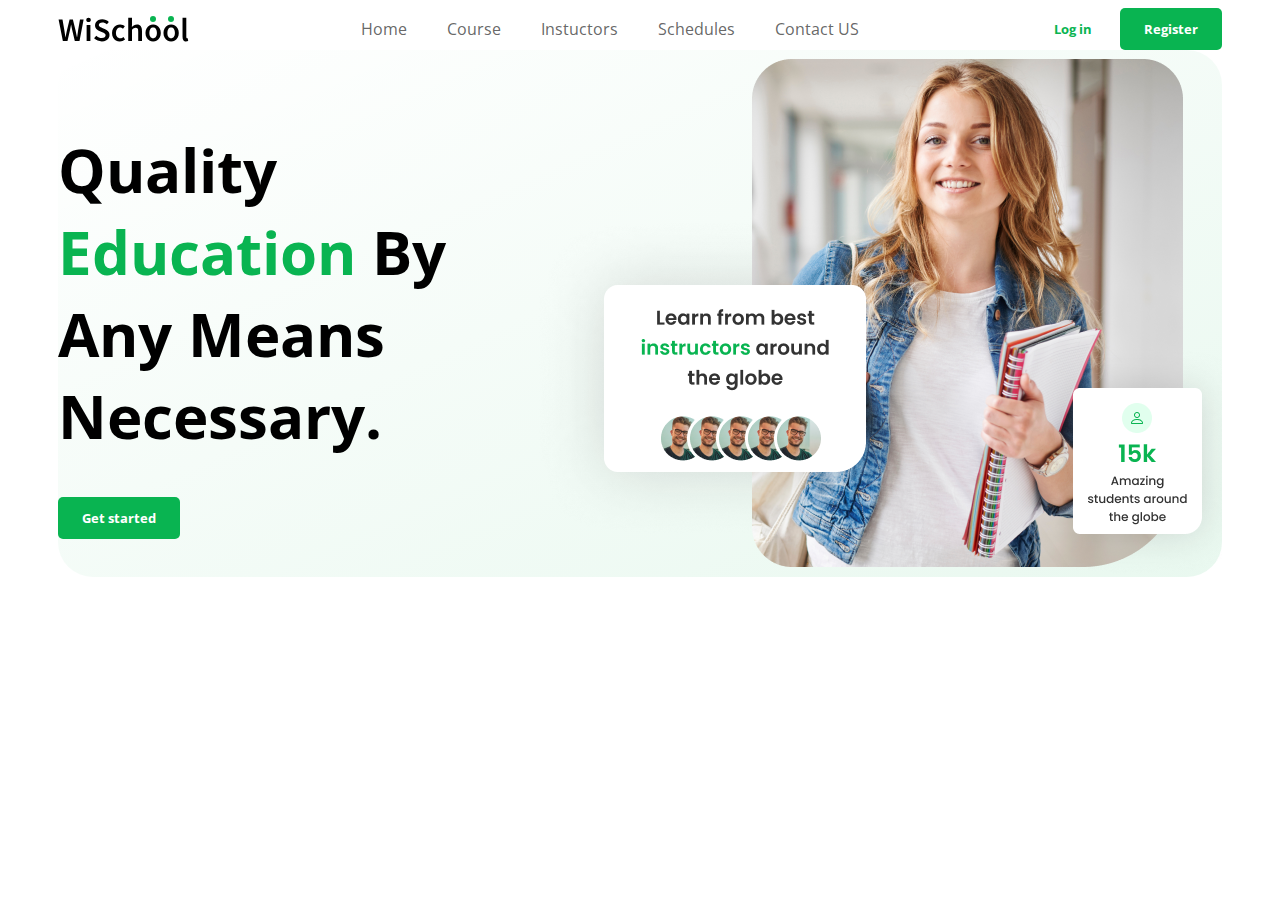
==== index.html @ dbf6d366 "set up header, set up background" ====
<html>
  <head>
    <title>WiSchool</title>
    <link
      rel="stylesheet"
      href="https://cdnjs.cloudflare.com/ajax/libs/font-awesome/6.5.1/css/all.min.css"
      integrity="sha512-DTOQO9RWCH3ppGqcWaEA1BIZOC6xxalwEsw9c2QQeAIftl+Vegovlnee1c9QX4TctnWMn13TZye+giMm8e2LwA=="
      crossorigin="anonymous"
      referrerpolicy="no-referrer"
    />
    <link rel="stylesheet" href="./css/index.css" />
  </head>
  <body>
    <header class="header">
      <!-- BEM:
            B: Block (Parent)
            E: Element (Child)
            M: Modified
        -->
      <div class="header__logo">
        <img src="./Images/Group 177.svg" alt="" />
      </div>
      <div class="header__nav">
        <a href="">Home</a>
        <a href="">Course</a>
        <a href="">Instuctors</a>
        <a href="">Schedules</a>
        <a href="">Contact US</a>
      </div>
      <div class="header__button">
        <i class="fa fa-search"></i>
        <button class="btn btn--login">Log in</button>
        <button class="btn btn--register">Register</button>
      </div>
    </header>
    <div class="background">
      <div class="background__left">
        <h1>
          Quality <span class="--main-color">Education</span> By Any Means
          Necessary.
        </h1>
        <button class="btn btn--register">Get started</button>
      </div>
      <div class="background__right">
        <img src="./Images/Frame 6514.png " alt="" />
      </div>
    </div>
  </body>
</html>
---- css/index.css ----
@import url('https://fonts.googleapis.com/css2?family=Open+Sans:ital,wght@0,300;0,400;0,500;0,600;0,700;0,800;1,300;1,400;1,500;1,600;1,700;1,800&display=swap');
/* flex box
    giúp căn tất cả phần tử con lên 1 hàng
    Áp dụng che thẻ cha
*/

:root{
    --main-color: #09b451;

}
*{
    font-family: 'Open Sans', sans-serif;
}
.header{
    display: flex;
    align-items: center;
    justify-content: space-between;
}
.header__nav a{
    text-decoration: none;
    padding: 18px;
    color: rgba(64, 64, 64, 0.8);
}
.header__nav a:hover{
    color: #242243;
}
.btn{
    padding: 12px 24px;
    border: none;
    font-weight: 700;
    border-radius: 5px;
    cursor: pointer;
}
.btn--login{
    background-color: transparent;
    color: var(--main-color);
}
.btn--register{
    background-color: var(--main-color);
    color: #fff;
}
.background{
    display: flex;
    align-items: center;
    justify-content: center;
    background-image: linear-gradient(to bottom right, transparent, rgb(9, 180, 81, 0.09));
    border-radius: 35px;
}

body{
    padding: 0 50px;
}
.background__left h1 {
    font-size: 60px;
}
.background__left {
    width: 600px;
}
.--main-color{
    color: var(--main-color);
}
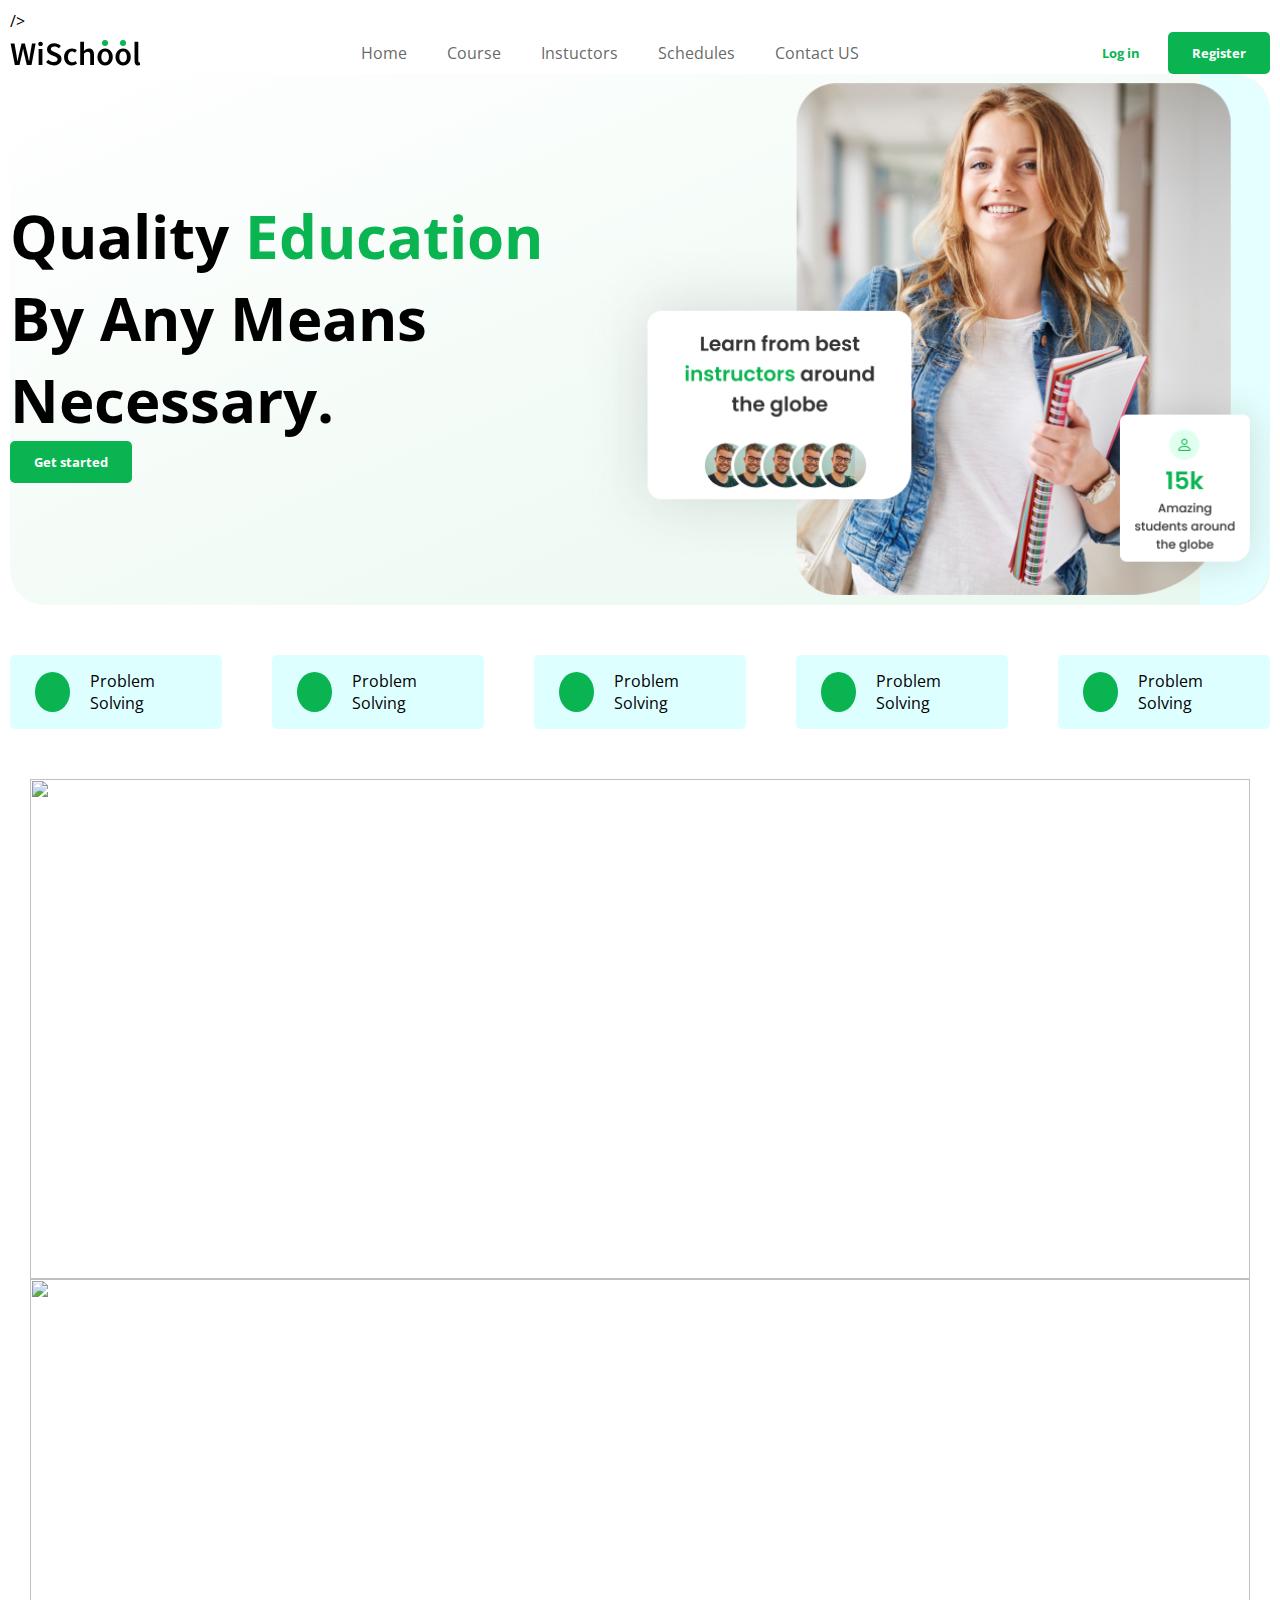
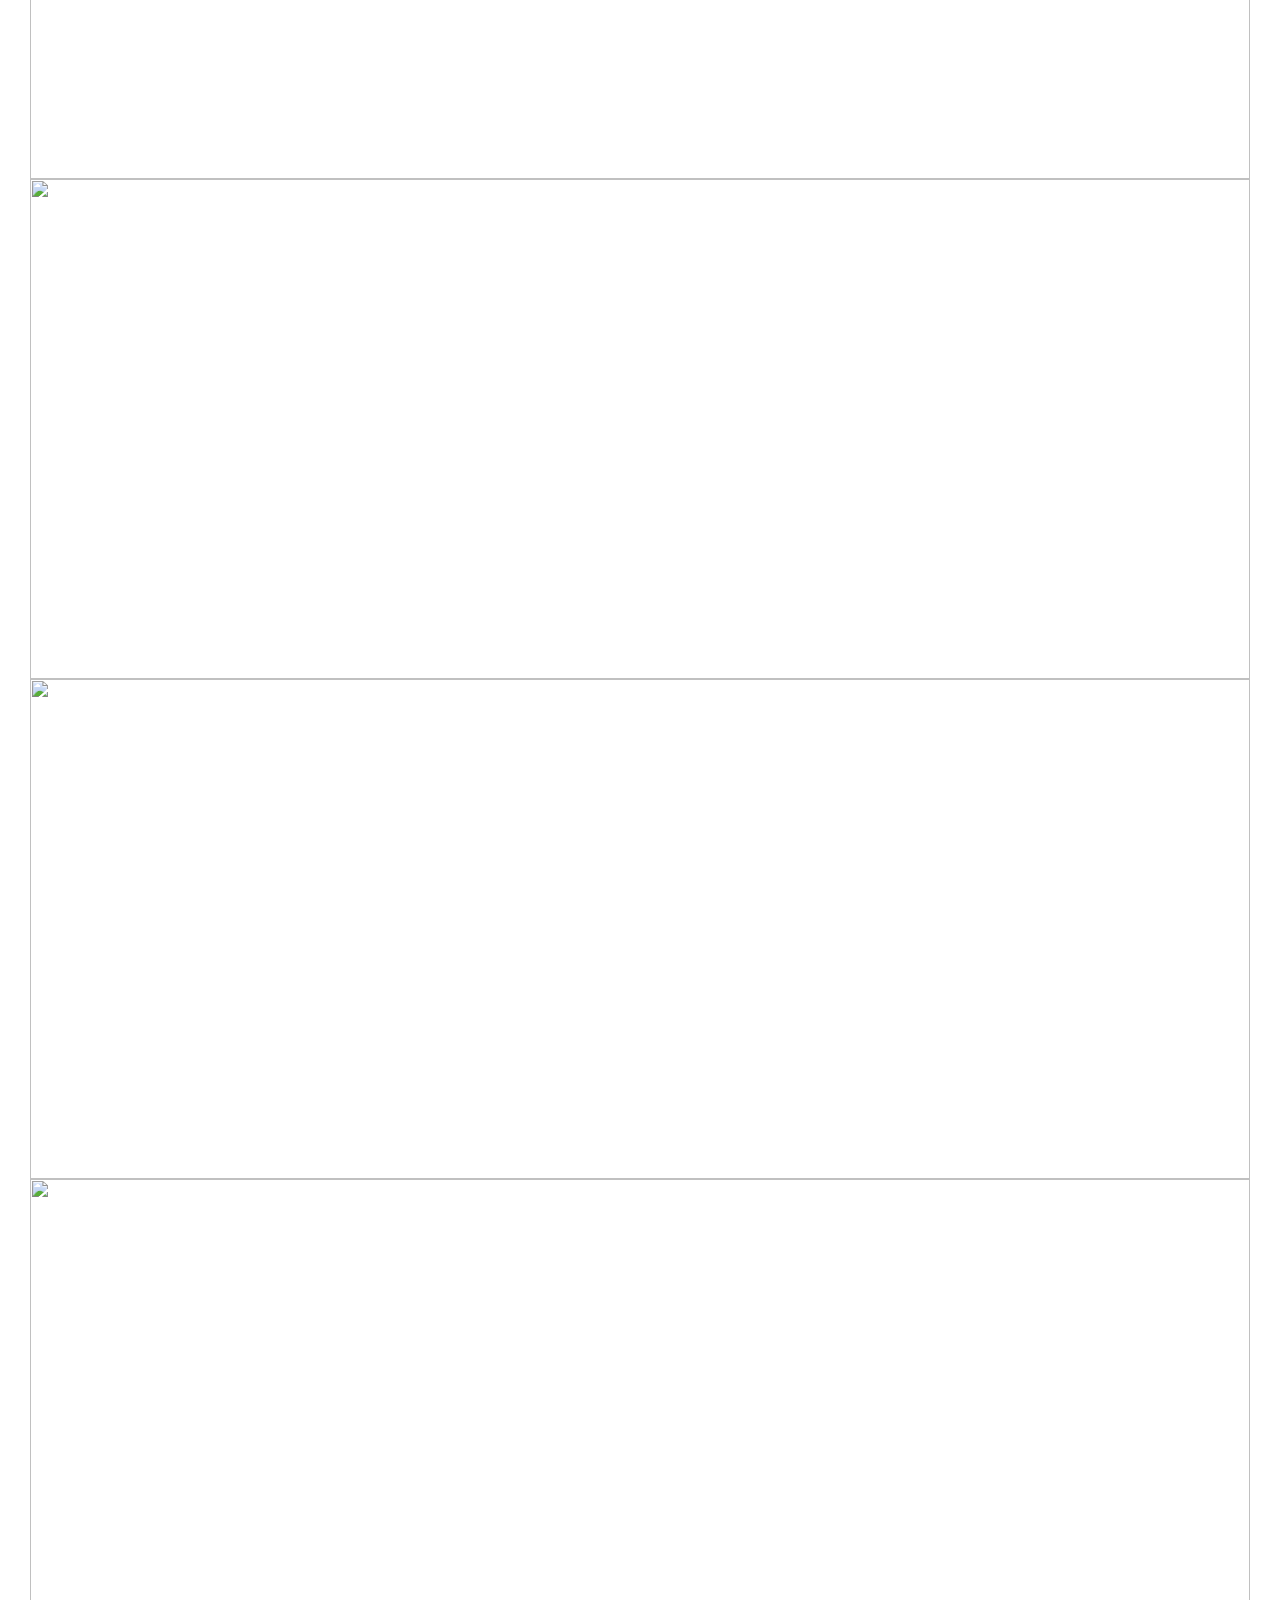
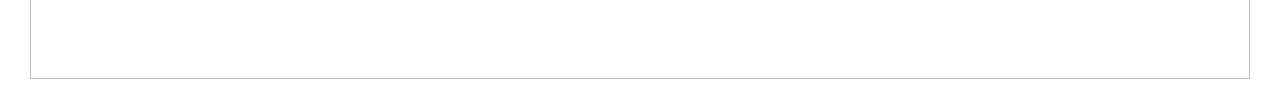
==== commit a37419d0: "upload source code]" ====
--- a/index.html
+++ b/index.html
@@ -1,5 +1,7 @@
 <html>
   <head>
+    <meta name="viewport" content="width=device-width, initial-scale=1.0" />
+
     <title>WiSchool</title>
     <link
       rel="stylesheet"
@@ -7,6 +9,19 @@
       integrity="sha512-DTOQO9RWCH3ppGqcWaEA1BIZOC6xxalwEsw9c2QQeAIftl+Vegovlnee1c9QX4TctnWMn13TZye+giMm8e2LwA=="
       crossorigin="anonymous"
       referrerpolicy="no-referrer"
+    />
+    <link
+      rel="stylesheet"
+      type="text/css"
+      href="//cdn.jsdelivr.net/npm/slick-carousel@1.8.1/slick/slick.css"
+      <!--
+      gán
+      ở
+      trên
+      link
+      c
+      --
+    />
     />
     <link rel="stylesheet" href="./css/index.css" />
   </head>
@@ -33,6 +48,22 @@
         <button class="btn btn--register">Register</button>
       </div>
     </header>
+    <header class="header-mobile">
+      <div class="header-mobile_logo">
+        <i class="fa fa-bars" onclick="showNav()"></i>
+        <img src="./Images/Group 177.svg" alt="" />
+      </div>
+      <i class="fa fa-user-circle"></i>
+
+      <div class="header-mobile__nav" id="header-nav">
+        <i class="fa fa-times" onclick="hiddenNav()"></i>
+        <a href="">Home</a>
+        <a href="">Course</a>
+        <a href="">Instuctors</a>
+        <a href="">Schedules</a>
+        <a href="">Contact US</a>
+      </div>
+    </header>
     <div class="background">
       <div class="background__left">
         <h1>
@@ -44,6 +75,82 @@
       <div class="background__right">
         <img src="./Images/Frame 6514.png " alt="" />
       </div>
+      <div class="shape"></div>
     </div>
+
+    <div class="service">
+      <div class="service_item">
+        <i class="fab fa-accessible-icon"></i>
+        <span>Problem Solving</span>
+      </div>
+      <div class="service_item">
+        <i class="fab fa-accessible-icon"></i>
+        <span>Problem Solving</span>
+      </div>
+      <div class="service_item">
+        <i class="fab fa-accessible-icon"></i>
+        <span>Problem Solving</span>
+      </div>
+      <div class="service_item">
+        <i class="fab fa-accessible-icon"></i>
+        <span>Problem Solving</span>
+      </div>
+      <div class="service_item">
+        <i class="fab fa-accessible-icon"></i>
+        <span>Problem Solving</span>
+      </div>
+    </div>
+
+    <div class="category">
+      <div class="category__item">
+        <img
+          src="https://images.unsplash.com/photo-1513128034602-7814ccaddd4e?q=80&w=3024&auto=format&fit=crop&ixlib=rb-4.0.3&ixid=M3wxMjA3fDB8MHxwaG90by1wYWdlfHx8fGVufDB8fHx8fA%3D%3D"
+          alt=""
+        />
+        <span>Marketing</span>
+      </div>
+      <div class="category__item">
+        <img
+          src="https://images.unsplash.com/photo-1513128034602-7814ccaddd4e?q=80&w=3024&auto=format&fit=crop&ixlib=rb-4.0.3&ixid=M3wxMjA3fDB8MHxwaG90by1wYWdlfHx8fGVufDB8fHx8fA%3D%3D"
+          alt=""
+        />
+        <span>Marketing</span>
+      </div>
+      <div class="category__item">
+        <img
+          src="https://images.unsplash.com/photo-1513128034602-7814ccaddd4e?q=80&w=3024&auto=format&fit=crop&ixlib=rb-4.0.3&ixid=M3wxMjA3fDB8MHxwaG90by1wYWdlfHx8fGVufDB8fHx8fA%3D%3D"
+          alt=""
+        />
+        <span>Marketing</span>
+      </div>
+      <div class="category__item">
+        <img
+          src="https://images.unsplash.com/photo-1513128034602-7814ccaddd4e?q=80&w=3024&auto=format&fit=crop&ixlib=rb-4.0.3&ixid=M3wxMjA3fDB8MHxwaG90by1wYWdlfHx8fGVufDB8fHx8fA%3D%3D"
+          alt=""
+        />
+        <span>Marketing</span>
+      </div>
+      <div class="category__item">
+        <img
+          src="https://images.unsplash.com/photo-1513128034602-7814ccaddd4e?q=80&w=3024&auto=format&fit=crop&ixlib=rb-4.0.3&ixid=M3wxMjA3fDB8MHxwaG90by1wYWdlfHx8fGVufDB8fHx8fA%3D%3D"
+          alt=""
+        />
+        <span>Marketing</span>
+      </div>
+    </div>
+    <script
+      type="text/javascript"
+      src="//code.jquery.com/jquery-1.11.0.min.js"
+    ></script>
+    <script
+      type="text/javascript"
+      src="//code.jquery.com/jquery-migrate-1.2.1.min.js"
+    ></script>
+    <script
+      type="text/javascript"
+      src="//cdn.jsdelivr.net/npm/slick-carousel@1.8.1/slick/slick.min.js"
+    ></script>
+    <script src="./js/index.js"></script>
+    <script src="./js/carousel.js"></script>
   </body>
 </html>
--- a/css/index.css
+++ b/css/index.css
@@ -9,7 +9,10 @@
 
 }
 *{
+    margin: 0px;
+    padding: 0px;
     font-family: 'Open Sans', sans-serif;
+    box-sizing: border-box;
 }
 .header{
     display: flex;
@@ -48,7 +51,8 @@
 }
 
 body{
-    padding: 0 50px;
+    padding: 10px;
+
 }
 .background__left h1 {
     font-size: 60px;
@@ -59,3 +63,226 @@
 .--main-color{
     color: var(--main-color);
 }
+.header-mobile{
+    display: flex;
+    align-items: center;
+    justify-content: space-between;
+
+}
+.header-mobile .header-mobile.logo{
+    display: flex; 
+    align-items: center;
+    
+}
+.header-mobile div i{
+    margin-right: 20px;
+    font-size: 30px;
+}
+.header-mobile{
+    display: none;
+    box-shadow: 0px 4px 8px 0px rgba(200, 200, 200, 0.25);
+    padding: 25px;
+}
+
+@media only screen and (max-width: 1100px){
+    /* CSS này sẽ chạy khi màn hình nhỏ hơn 1100px */
+    .header-mobile{
+        display: flex;
+    }
+
+    .header{
+        display: none;
+    }
+    body{
+        padding: 0px;
+    }
+}
+
+.header-mobile__nav {
+    position: fixed;
+    top: 0px;
+    left: -300px;
+    bottom: 0px;
+    width: 300px;
+    background-color: #fff;
+    padding: 20px;
+    transition: all 2s;
+    z-index: 1001;
+    
+
+}
+
+div.header-mobile__nav.active{
+    left: 0px;
+    box-shadow: 0px 4px 8px 0px rgba(200, 200, 200, 0.25);
+}
+
+div.header-mobile__nav i{
+    position: absolute;
+    top: 10px;
+    right: 5px;
+    margin: 0px !important;
+}
+
+div.header-mobile__nav a{
+    display: block;
+    text-decoration: none;
+    margin: 10px 0;
+    font-size: 20px;
+}   
+
+.background__left{
+    width: 45%;
+
+}
+
+.background__right{
+    width: 55%;
+
+}
+
+.background__right img{
+    width: 100%;
+}
+
+@media only screen and (max-width: 1100px){
+    .background{
+        display: block;
+    }
+    .background__left{
+        width: 100%;
+        padding: 20px;
+        margin-bottom: 20px;
+
+    }
+    .background__right{
+        width: 100%;
+
+    }
+    .background__left h1{
+        font-size: 35px;
+        width: 95%;
+    }
+
+}
+.shape{
+    position: absolute;
+    right: 0;
+    top: 0;
+    bottom: 0;
+    width: 70px;
+    background-color: #e4ffff;
+    border-top-right-radius: 40px;
+    border-bottom-right-radius: 40px;
+       
+
+}
+.background{
+    position: relative;
+}
+.background__right{
+    z-index: 1000;
+}
+.service{
+    background-color: #fff;
+    display: flex;
+    gap: 50px; 
+    /* khoảng cách giữa hai thằng con là gap */
+    margin-top: 50px;
+}
+.service_item{
+    background-color: #dff;
+    width: calc(100% / 5);
+    padding: 15px 25px;
+    border-radius: 5px;
+    display: flex;
+    align-items: center;
+    gap: 20px;
+
+}
+.service_item i{
+    height: 40px;
+    width: 40px;
+    background-color: var(--main-color);
+    display: flex;
+    align-items: center;
+    /* align item là trục nằm ngang */
+    justify-content: center;
+    /* justify content là trục đứng */
+    border-radius: 50%;
+    color: #fff;
+}
+
+
+
+@media only screen and (max-width: 1000px){
+    .service_item{
+        width: calc(50% - 5px);
+        
+
+    }
+    .service{
+        flex-wrap: wrap;
+        gap: 10px;
+        justify-content: center;
+    
+        
+    }
+    .service_item span{
+        font-size: 14px;
+        
+    }
+}
+.category__item img{
+    width: 100%;
+    height: 500px;
+    object-fit: cover;
+    
+
+}
+.category__item{
+    margin: 0 20px;
+    position: relative;
+    height: fit-content;
+}
+.category__item span{
+    position: absolute;
+    bottom: 15px;
+    left: 40px;
+    font-size: 30px;
+    color: #fff;
+    font-weight: 700;
+}
+.category{
+    position: relative;
+    margin-top: 50px;
+}
+
+.prev, 
+.next{
+    position: absolute;
+    top: 45%;
+    width: 50px;
+    height: 50px;
+    background-color: #fff;
+    border-radius: 50%;
+    display: flex;
+    align-items: center;
+    justify-content: center;
+    color: var(--main-color);
+}   
+.next{
+    right: 50px;
+}
+.prev{
+    left: 50px;
+    z-index: 100; 
+}
+
+@media only screen and (max-width: 480px){
+    .category__item{
+        margin: 0 5px;
+        height: 300px;
+    }
+
+}